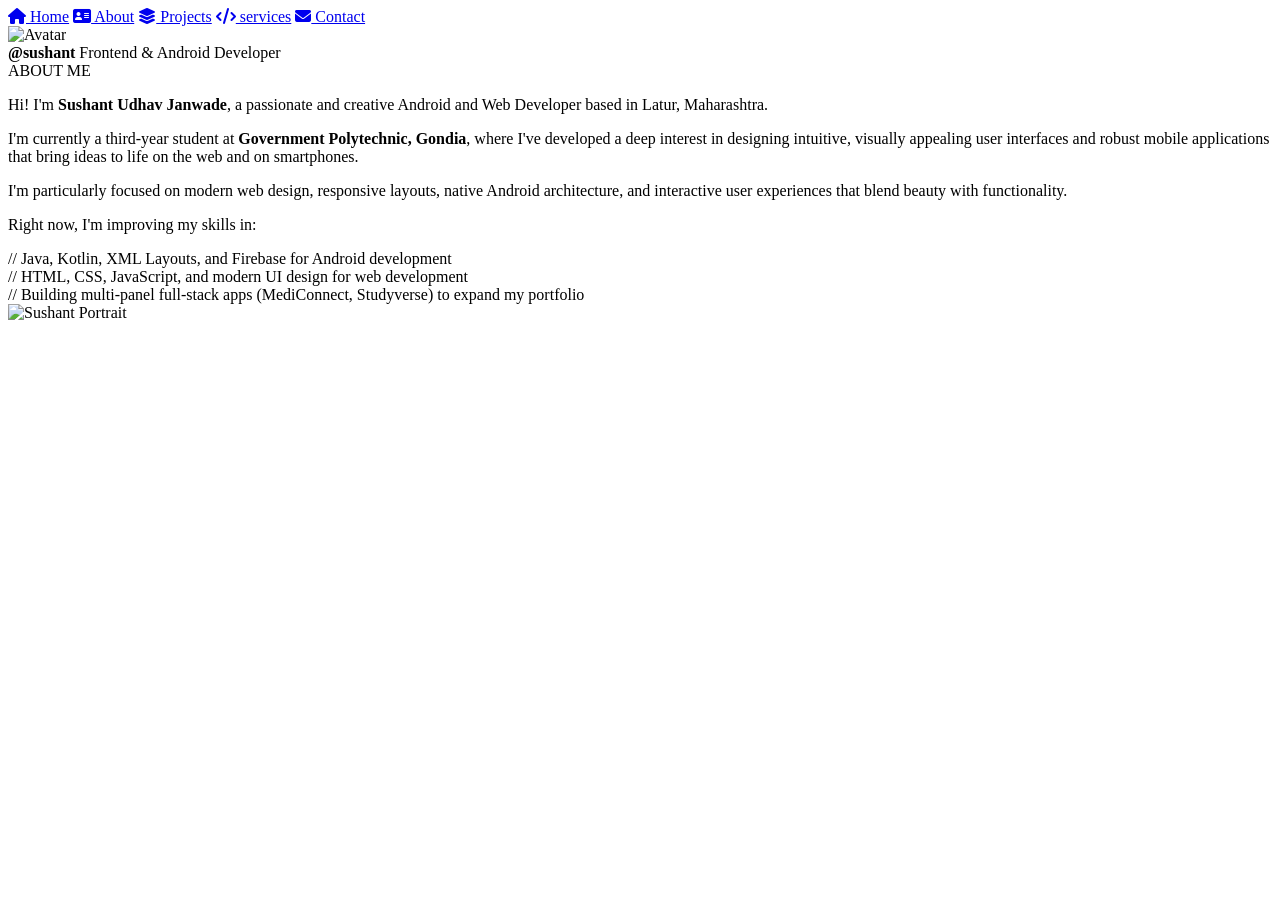
==== about.html @ 024b95af "Add files via upload" ====
<!DOCTYPE html>
<html lang="en">
<head>
  <meta charset="UTF-8" />
  <meta name="viewport" content="width=device-width, initial-scale=1.0" />
  <title>About Me | Sushant Janwade</title>
  
  <link rel="preconnect" href="https://fonts.googleapis.com">
  <link rel="preconnect" href="https://fonts.gstatic.com" crossorigin>
  <link href="https://fonts.googleapis.com/css2?family=Plus+Jakarta+Sans:wght@300;400;500;600;700;800&family=JetBrains+Mono:wght@400;500;700&display=swap" rel="stylesheet">
  <link rel="stylesheet" href="https://cdnjs.cloudflare.com/ajax/libs/font-awesome/6.5.1/css/all.min.css" />

  <link rel="stylesheet" href="css/style.css" />
</head>
<body>

  <nav class="navbar">
    <a href="index.html" class="nav-btn"><i class="fa-solid fa-house"></i> Home</a>
    <a href="about.html" class="nav-btn active"><i class="fa-solid fa-address-card"></i> About</a>
    <a href="projects.html" class="nav-btn"><i class="fa-solid fa-layer-group"></i> Projects</a>
    <a href="services.html" class="nav-btn"><i class="fa-solid fa-code"></i> services</a>
    <a href="contact.html" class="nav-btn"><i class="fa-solid fa-envelope"></i> Contact</a>
  </nav>

  <div class="portfolio-wrapper">
    <section id="about" class="glass-card">
      <div class="about-top-pill">
        <img src="assets/profile.png" alt="Avatar" />
        <div>
          <strong>@sushant</strong>
          <span>Frontend & Android Developer</span>
        </div>
      </div>

      <div class="section-badge-center">
        <span class="section-pill-tag">ABOUT ME</span>
      </div>

      <div class="about-content-grid">
        <div class="about-paragraphs">
          <p>Hi! I'm <strong>Sushant Udhav Janwade</strong>, a passionate and creative Android and Web Developer based in Latur, Maharashtra.</p>
          <p>I'm currently a third-year student at <strong>Government Polytechnic, Gondia</strong>, where I've developed a deep interest in designing intuitive, visually appealing user interfaces and robust mobile applications that bring ideas to life on the web and on smartphones.</p>
          <p>I'm particularly focused on modern web design, responsive layouts, native Android architecture, and interactive user experiences that blend beauty with functionality.</p>
          <p>Right now, I'm improving my skills in:</p>
          
          <div class="skills-code-list">
            <div>// Java, Kotlin, XML Layouts, and Firebase for Android development</div>
            <div>// HTML, CSS, JavaScript, and modern UI design for web development</div>
            <div>// Building multi-panel full-stack apps (MediConnect, Studyverse) to expand my portfolio</div>
          </div>
        </div>

        <div class="hero-art-box">
          <div class="art-frame" style="height: 290px;">
            <img src="assets/profile.png"
             alt="Sushant Portrait" />
          </div>
        </div>
      </div>
    </section>
  </div>

  <script src="js/main.js"></script>
</body>
</html>
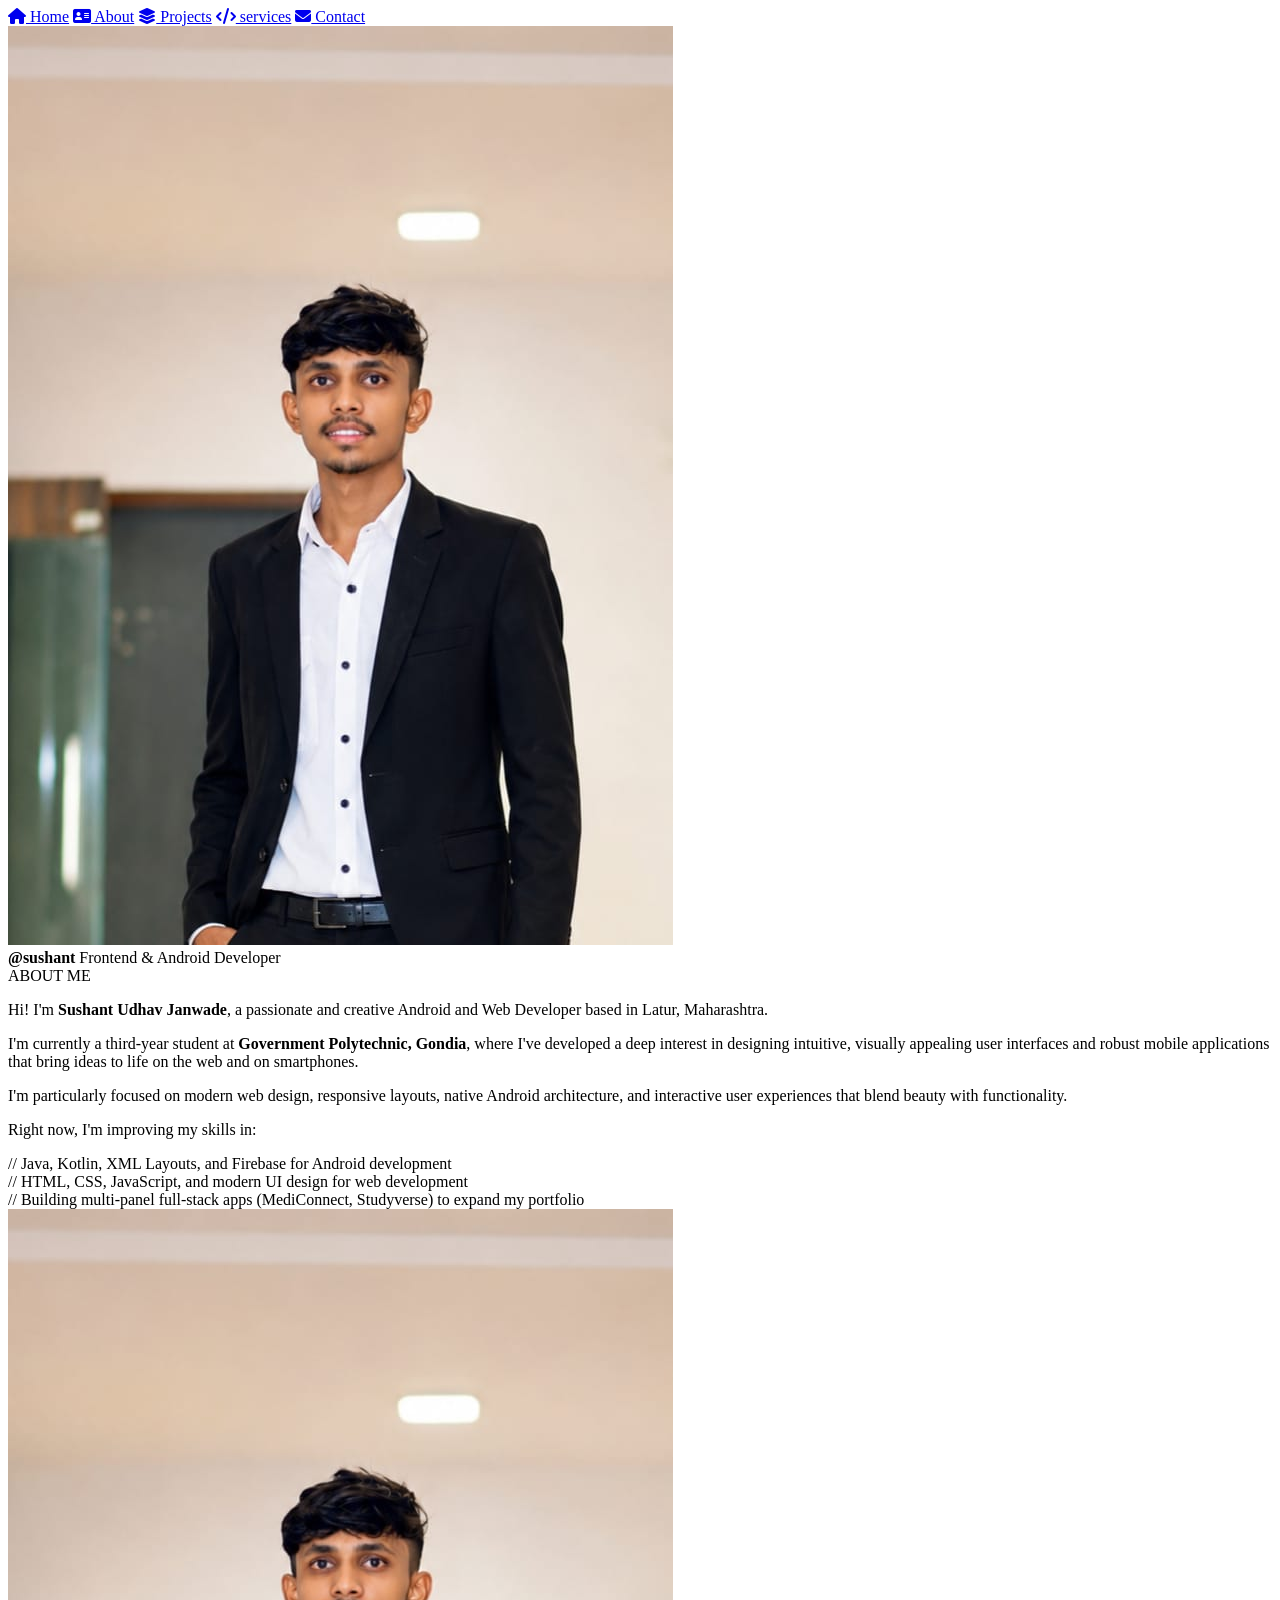
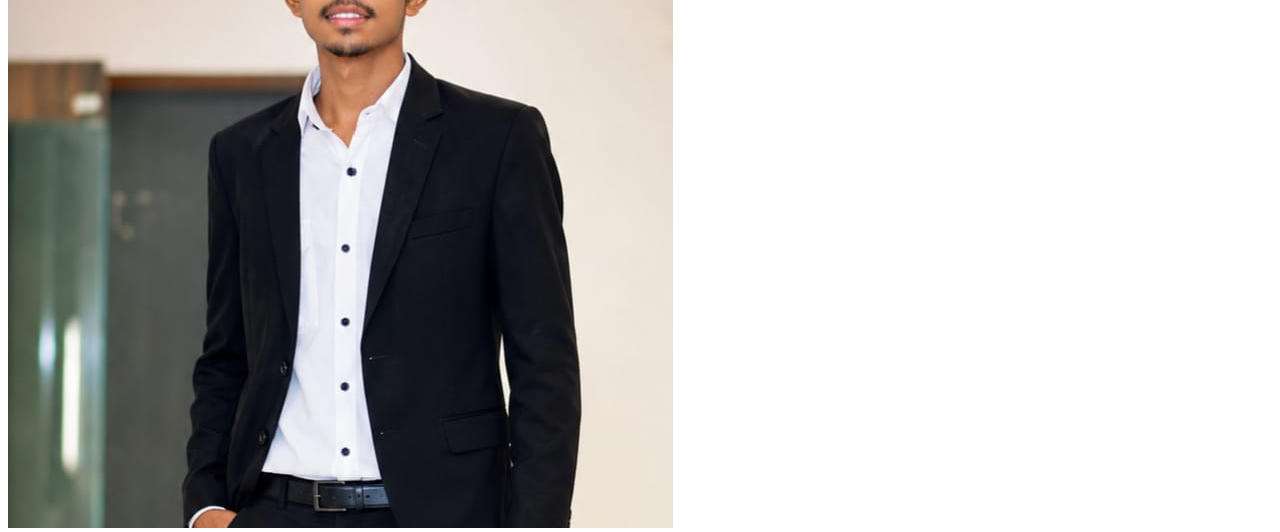
==== commit 4b04c2a7: "Update about.html" ====
--- a/about.html
+++ b/about.html
@@ -25,7 +25,7 @@
   <div class="portfolio-wrapper">
     <section id="about" class="glass-card">
       <div class="about-top-pill">
-        <img src="assets/profile.png" alt="Avatar" />
+        <img src="profile.png" alt="Avatar" />
         <div>
           <strong>@sushant</strong>
           <span>Frontend & Android Developer</span>
@@ -52,7 +52,7 @@
 
         <div class="hero-art-box">
           <div class="art-frame" style="height: 290px;">
-            <img src="assets/profile.png"
+            <img src="profile.png"
              alt="Sushant Portrait" />
           </div>
         </div>
@@ -62,4 +62,4 @@
 
   <script src="js/main.js"></script>
 </body>
-</html>+</html>
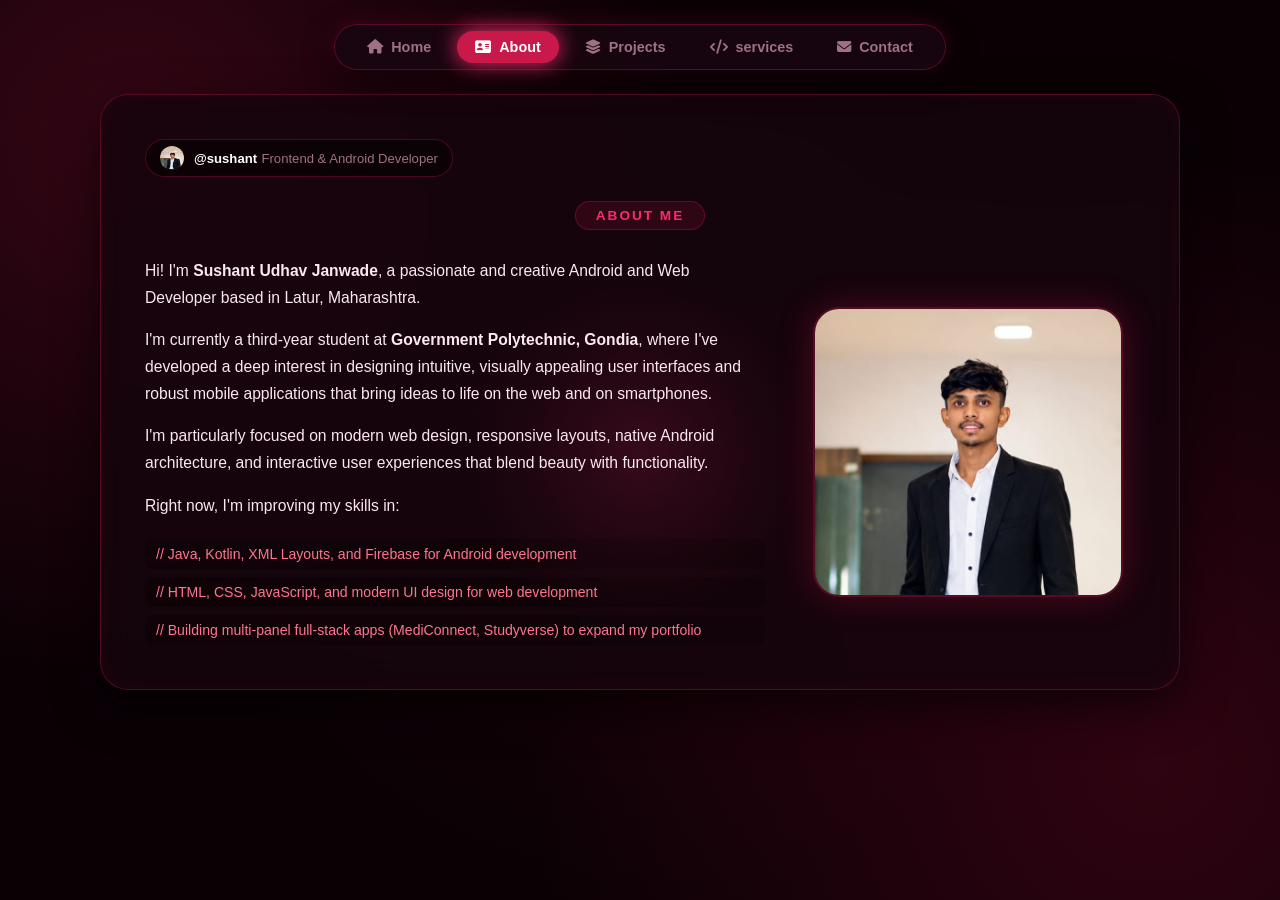
==== commit 425e8ab3: "Update about.html" ====
--- a/about.html
+++ b/about.html
@@ -10,7 +10,7 @@
   <link href="https://fonts.googleapis.com/css2?family=Plus+Jakarta+Sans:wght@300;400;500;600;700;800&family=JetBrains+Mono:wght@400;500;700&display=swap" rel="stylesheet">
   <link rel="stylesheet" href="https://cdnjs.cloudflare.com/ajax/libs/font-awesome/6.5.1/css/all.min.css" />
 
-  <link rel="stylesheet" href="css/style.css" />
+  <link rel="stylesheet" href="style.css" />
 </head>
 <body>
 
@@ -60,6 +60,6 @@
     </section>
   </div>
 
-  <script src="js/main.js"></script>
+  <script src="main.js"></script>
 </body>
 </html>
--- a/style.css
+++ b/style.css
@@ -0,0 +1,916 @@
+:root {
+  --bg-base: #0a0105;
+  --bg-card: rgba(22, 5, 14, 0.85);
+  --bg-card-hover: rgba(35, 8, 22, 0.95);
+  --primary-crimson: #c9184a;
+  --crimson-glow: #ff2a6d;
+  --accent-pink: #ff758f;
+  --text-main: #fce7f3;
+  --text-muted: #9e7184;
+  --border-glow: rgba(201, 24, 74, 0.35);
+  --border-active: rgba(255, 42, 109, 0.85);
+  --glass-blur: blur(18px);
+  --smooth-ease: cubic-bezier(0.25, 0.8, 0.25, 1);
+}
+
+* {
+  margin: 0;
+  padding: 0;
+  box-sizing: border-box;
+  font-family: 'Plus Jakarta Sans', sans-serif;
+  scroll-behavior: smooth;
+}
+
+/* ====================================================
+   CUSTOM ULTRA-SMOOTH SCROLLBAR
+   ==================================================== */
+::-webkit-scrollbar {
+  width: 8px;
+}
+::-webkit-scrollbar-track {
+  background: #080104;
+}
+::-webkit-scrollbar-thumb {
+  background: rgba(201, 24, 74, 0.5);
+  border-radius: 9999px;
+  border: 2px solid #080104;
+  transition: background 0.3s ease;
+}
+::-webkit-scrollbar-thumb:hover {
+  background: var(--crimson-glow);
+  box-shadow: 0 0 10px var(--crimson-glow);
+}
+
+/* ====================================================
+   MOUSE SPOTLIGHT / GLOW EFFECT
+   ==================================================== */
+.cursor-glow {
+  position: fixed;
+  width: 350px;
+  height: 350px;
+  background: radial-gradient(circle, rgba(255, 42, 109, 0.14) 0%, rgba(201, 24, 74, 0.05) 45%, transparent 70%);
+  border-radius: 50%;
+  pointer-events: none;
+  transform: translate(-50%, -50%);
+  z-index: 999;
+  transition: transform 0.08s linear, opacity 0.3s ease;
+  mix-blend-mode: screen;
+}
+
+body {
+  background-color: var(--bg-base);
+  background-image: 
+    radial-gradient(circle at 10% 15%, rgba(201, 24, 74, 0.22) 0%, transparent 40%),
+    radial-gradient(circle at 90% 85%, rgba(160, 10, 55, 0.25) 0%, transparent 45%),
+    radial-gradient(circle at 50% 50%, rgba(80, 5, 28, 0.2) 0%, transparent 60%);
+  background-attachment: fixed;
+  color: var(--text-main);
+  min-height: 100vh;
+  overflow-x: hidden;
+  display: flex;
+  flex-direction: column;
+  align-items: center;
+  padding: 24px 16px 80px 16px;
+}
+
+/* ====================================================
+   INTRO HUD SCREEN
+   ==================================================== */
+.intro-box {
+  width: 100%;
+  max-width: 960px;
+  background: radial-gradient(circle at 75% 50%, rgba(130, 10, 45, 0.45) 0%, rgba(15, 3, 10, 0.95) 70%);
+  border: 1.5px solid var(--border-glow);
+  border-radius: 28px;
+  padding: 36px 44px;
+  box-shadow: 0 0 60px rgba(201, 24, 74, 0.25), inset 0 0 30px rgba(201, 24, 74, 0.1);
+  display: flex;
+  flex-direction: column;
+  gap: 30px;
+  transition: transform 0.4s var(--smooth-ease);
+}
+
+.intro-box:hover {
+  border-color: var(--crimson-glow);
+  box-shadow: 0 0 80px rgba(201, 24, 74, 0.35);
+}
+
+.intro-top-badges { display: flex; gap: 12px; }
+
+.intro-badge {
+  font-size: 0.72rem;
+  font-family: 'JetBrains Mono', monospace;
+  letter-spacing: 1px;
+  color: var(--accent-pink);
+  padding: 5px 14px;
+  border-radius: 9999px;
+  background: rgba(201, 24, 74, 0.15);
+  border: 1px solid var(--border-glow);
+  text-transform: uppercase;
+  transition: all 0.3s ease;
+}
+
+.intro-badge.active {
+  color: #22c55e;
+  border-color: rgba(34, 197, 94, 0.4);
+  background: rgba(34, 197, 94, 0.1);
+  box-shadow: 0 0 10px rgba(34, 197, 94, 0.25);
+}
+
+.intro-body {
+  display: grid;
+  grid-template-columns: 1.15fr 0.85fr;
+  align-items: center;
+  gap: 30px;
+}
+
+.intro-left h1 {
+  font-size: 2.8rem;
+  font-weight: 800;
+  color: #ffffff;
+  line-height: 1.15;
+  margin-bottom: 14px;
+}
+
+.intro-left p {
+  color: var(--text-muted);
+  font-size: 0.98rem;
+  line-height: 1.6;
+  margin-bottom: 24px;
+}
+
+.live-status-title {
+  font-family: 'JetBrains Mono', monospace;
+  font-size: 0.75rem;
+  letter-spacing: 1.5px;
+  color: var(--accent-pink);
+  margin-bottom: 8px;
+  text-transform: uppercase;
+}
+
+.intro-status-pills { display: flex; gap: 8px; margin-bottom: 14px; }
+
+.intro-status-pill {
+  font-family: 'JetBrains Mono', monospace;
+  font-size: 0.72rem;
+  padding: 5px 12px;
+  background: rgba(0, 0, 0, 0.4);
+  border: 1px solid var(--border-glow);
+  border-radius: 6px;
+  color: var(--text-main);
+  transition: all 0.3s ease;
+}
+
+.intro-status-pill:hover {
+  border-color: var(--crimson-glow);
+  color: #fff;
+  box-shadow: 0 0 10px rgba(255, 42, 109, 0.3);
+}
+
+.intro-domain {
+  font-family: 'JetBrains Mono', monospace;
+  font-size: 0.82rem;
+  color: var(--accent-pink);
+  display: inline-flex;
+  align-items: center;
+  gap: 6px;
+}
+
+.hud-container { display: flex; flex-direction: column; align-items: center; gap: 16px; }
+.hud-header { width: 100%; display: flex; justify-content: space-between; font-family: 'JetBrains Mono', monospace; font-size: 0.72rem; color: var(--text-muted); }
+
+.hud-circle-wrapper {
+  position: relative;
+  width: 200px;
+  height: 200px;
+  border-radius: 50%;
+  display: flex;
+  align-items: center;
+  justify-content: center;
+  border: 1px dashed var(--border-active);
+  animation: rotateHud 20s linear infinite;
+  box-shadow: 0 0 25px rgba(201, 24, 74, 0.2);
+}
+
+@keyframes rotateHud { from { transform: rotate(0deg); } to { transform: rotate(360deg); } }
+
+.hud-circle-inner {
+  width: 130px;
+  height: 130px;
+  border-radius: 50%;
+  background: radial-gradient(circle, rgba(201, 24, 74, 0.7) 0%, rgba(15, 3, 10, 0.9) 75%);
+  box-shadow: 0 0 35px var(--crimson-glow);
+  display: flex;
+  align-items: center;
+  justify-content: center;
+  animation: rotateHud 20s linear infinite reverse;
+}
+
+.hud-circle-inner span { font-family: 'JetBrains Mono', monospace; font-size: 0.85rem; font-weight: 700; letter-spacing: 2px; color: #fff; }
+
+.hud-node {
+  position: absolute;
+  width: 22px;
+  height: 22px;
+  border-radius: 50%;
+  background: rgba(20, 4, 12, 0.9);
+  border: 1px solid var(--crimson-glow);
+  color: var(--accent-pink);
+  font-size: 0.65rem;
+  font-family: 'JetBrains Mono', monospace;
+  display: flex;
+  align-items: center;
+  justify-content: center;
+}
+
+.node-top { top: -11px; left: calc(50% - 11px); }
+.node-right { right: -11px; top: calc(50% - 11px); }
+.node-bottom { bottom: -11px; left: calc(50% - 11px); }
+.node-left { left: -11px; top: calc(50% - 11px); }
+
+.hud-footer { width: 100%; display: flex; justify-content: space-around; font-family: 'JetBrains Mono', monospace; font-size: 0.8rem; }
+.hud-stat { text-align: center; }
+.hud-stat strong { display: block; color: #fff; font-size: 0.95rem; }
+.hud-stat span { color: var(--text-muted); font-size: 0.7rem; }
+
+/* ====================================================
+   MAIN WRAPPER & FLOATING NAVBAR
+   ==================================================== */
+.portfolio-wrapper {
+  width: 100%;
+  max-width: 1080px;
+  display: flex;
+  flex-direction: column;
+  gap: 48px;
+}
+
+.navbar {
+  position: sticky;
+  top: 18px;
+  z-index: 1000;
+  align-self: center;
+  background: rgba(24, 6, 16, 0.88);
+  backdrop-filter: var(--glass-blur);
+  border: 1px solid var(--border-glow);
+  border-radius: 9999px;
+  padding: 6px 14px;
+  display: flex;
+  gap: 8px;
+  box-shadow: 0 10px 30px rgba(0, 0, 0, 0.7), 0 0 20px rgba(201, 24, 74, 0.25);
+  margin-bottom: 24px;
+  transition: transform 0.3s ease, box-shadow 0.3s ease;
+}
+
+.navbar:hover {
+  box-shadow: 0 14px 40px rgba(0, 0, 0, 0.8), 0 0 28px rgba(201, 24, 74, 0.4);
+}
+
+.nav-btn {
+  background: transparent;
+  border: none;
+  color: var(--text-muted);
+  padding: 8px 18px;
+  border-radius: 9999px;
+  font-size: 0.9rem;
+  font-weight: 600;
+  cursor: pointer;
+  display: flex;
+  align-items: center;
+  gap: 8px;
+  transition: all 0.3s var(--smooth-ease);
+  text-decoration: none;
+}
+
+.nav-btn:hover {
+  color: #ffffff;
+  background: rgba(201, 24, 74, 0.25);
+  box-shadow: 0 0 14px rgba(201, 24, 74, 0.35);
+  transform: translateY(-2px);
+}
+
+.nav-btn.active {
+  background: var(--primary-crimson);
+  color: #ffffff;
+  box-shadow: 0 0 22px var(--crimson-glow);
+}
+
+/* Base Glass Card */
+.glass-card {
+  background: var(--bg-card);
+  backdrop-filter: var(--glass-blur);
+  border: 1.2px solid var(--border-glow);
+  border-radius: 28px;
+  padding: 44px;
+  box-shadow: 0 16px 45px rgba(0, 0, 0, 0.6), inset 0 0 25px rgba(201, 24, 74, 0.06);
+  transition: all 0.4s var(--smooth-ease);
+  scroll-margin-top: 100px;
+}
+
+.glass-card:hover {
+  border-color: var(--border-active);
+  box-shadow: 0 24px 60px rgba(0, 0, 0, 0.75), 0 0 35px rgba(201, 24, 74, 0.25);
+}
+
+/* ====================================================
+   HERO / HOME STYLING
+   ==================================================== */
+.hero-layout {
+  display: grid;
+  grid-template-columns: 1.25fr 0.75fr;
+  align-items: center;
+  gap: 36px;
+}
+
+.badge-freelance {
+  display: inline-flex;
+  align-items: center;
+  gap: 8px;
+  padding: 6px 16px;
+  border-radius: 9999px;
+  background: rgba(201, 24, 74, 0.15);
+  border: 1px solid var(--border-glow);
+  color: var(--accent-pink);
+  font-size: 0.82rem;
+  font-weight: 600;
+  margin-bottom: 22px;
+  transition: all 0.3s ease;
+}
+
+.badge-freelance:hover {
+  border-color: var(--crimson-glow);
+  box-shadow: 0 0 15px rgba(201, 24, 74, 0.35);
+  transform: translateX(3px);
+}
+
+.hero-info h1 {
+  font-size: 3.4rem;
+  font-weight: 800;
+  color: #ffffff;
+  line-height: 1.1;
+  margin-bottom: 6px;
+}
+
+.hero-info h2 {
+  font-size: 1.85rem;
+  font-weight: 700;
+  color: var(--crimson-glow);
+  margin-bottom: 18px;
+  text-shadow: 0 0 20px rgba(255, 42, 109, 0.3);
+}
+
+.hero-info p {
+  color: var(--text-muted);
+  line-height: 1.65;
+  font-size: 1rem;
+  margin-bottom: 24px;
+}
+
+.meta-pills { display: flex; flex-wrap: wrap; gap: 12px; margin-bottom: 28px; }
+
+.meta-pill {
+  font-size: 0.84rem;
+  color: var(--text-main);
+  display: flex;
+  align-items: center;
+  gap: 8px;
+  background: rgba(0, 0, 0, 0.45);
+  padding: 6px 14px;
+  border-radius: 9999px;
+  border: 1px solid var(--border-glow);
+  transition: all 0.3s ease;
+}
+
+.meta-pill:hover {
+  border-color: var(--crimson-glow);
+  background: rgba(201, 24, 74, 0.15);
+  box-shadow: 0 0 12px rgba(201, 24, 74, 0.3);
+  transform: translateY(-2px);
+}
+
+.action-group { display: flex; gap: 14px; margin-bottom: 26px; }
+
+.btn-primary {
+  background: var(--primary-crimson);
+  color: #fff;
+  padding: 12px 24px;
+  border-radius: 9999px;
+  border: none;
+  font-weight: 700;
+  font-size: 0.95rem;
+  cursor: pointer;
+  display: inline-flex;
+  align-items: center;
+  gap: 8px;
+  text-decoration: none;
+  box-shadow: 0 0 20px rgba(201, 24, 74, 0.4);
+  transition: all 0.3s var(--smooth-ease);
+}
+
+.btn-primary:hover {
+  background: var(--crimson-glow);
+  box-shadow: 0 0 35px var(--crimson-glow);
+  transform: translateY(-3px) scale(1.02);
+}
+
+.btn-secondary {
+  background: rgba(255, 255, 255, 0.04);
+  color: #fff;
+  padding: 12px 24px;
+  border-radius: 9999px;
+  border: 1px solid var(--border-glow);
+  font-weight: 700;
+  font-size: 0.95rem;
+  cursor: pointer;
+  display: inline-flex;
+  align-items: center;
+  gap: 8px;
+  text-decoration: none;
+  transition: all 0.3s var(--smooth-ease);
+}
+
+.btn-secondary:hover {
+  background: rgba(201, 24, 74, 0.25);
+  border-color: var(--crimson-glow);
+  box-shadow: 0 0 20px rgba(201, 24, 74, 0.35);
+  transform: translateY(-3px);
+}
+
+.social-row { display: flex; align-items: center; gap: 16px; font-size: 0.88rem; color: var(--text-muted); }
+
+.social-icon-raw {
+  color: var(--text-muted);
+  font-size: 1.15rem;
+  text-decoration: none;
+  transition: all 0.3s var(--smooth-ease);
+  display: inline-block;
+}
+
+.social-icon-raw:hover {
+  color: #ffffff;
+  transform: translateY(-4px) scale(1.15);
+  text-shadow: 0 0 14px var(--crimson-glow);
+}
+
+.hero-art-box { display: flex; justify-content: center; align-items: center; }
+
+.art-frame-white {
+  width: 320px;
+  height: 320px;
+  background: #ffffff;
+  border-radius: 24px;
+  overflow: hidden;
+  display: flex;
+  align-items: center;
+  justify-content: center;
+  box-shadow: 0 0 35px rgba(201, 24, 74, 0.4);
+  transition: all 0.4s var(--smooth-ease);
+}
+
+.art-frame-white:hover {
+  transform: translateY(-6px) scale(1.02);
+  box-shadow: 0 0 50px rgba(255, 42, 109, 0.6);
+}
+
+.art-frame-white img { width: 100%; height: 100%; object-fit: cover; }
+
+/* ====================================================
+   ABOUT ME STYLING
+   ==================================================== */
+.about-top-pill {
+  display: inline-flex;
+  align-items: center;
+  gap: 10px;
+  background: rgba(0, 0, 0, 0.5);
+  border: 1px solid var(--border-glow);
+  padding: 6px 14px;
+  border-radius: 9999px;
+  margin-bottom: 24px;
+  transition: all 0.3s ease;
+}
+
+.about-top-pill:hover {
+  border-color: var(--crimson-glow);
+  box-shadow: 0 0 14px rgba(201, 24, 74, 0.3);
+}
+
+.about-top-pill img { width: 24px; height: 24px; border-radius: 50%; }
+.about-top-pill span { font-size: 0.82rem; color: var(--text-muted); }
+.about-top-pill strong { color: #fff; font-size: 0.82rem; }
+
+.section-badge-center { text-align: center; margin-bottom: 28px; }
+
+.section-pill-tag {
+  font-size: 0.85rem;
+  font-weight: 700;
+  letter-spacing: 2px;
+  text-transform: uppercase;
+  color: var(--crimson-glow);
+  background: rgba(201, 24, 74, 0.15);
+  border: 1px solid var(--border-glow);
+  padding: 6px 20px;
+  border-radius: 9999px;
+  display: inline-block;
+  transition: all 0.3s ease;
+}
+
+.section-pill-tag:hover {
+  background: rgba(201, 24, 74, 0.25);
+  border-color: var(--crimson-glow);
+  box-shadow: 0 0 16px var(--crimson-glow);
+  transform: scale(1.05);
+}
+
+.about-content-grid {
+  display: grid;
+  grid-template-columns: 1.3fr 0.7fr;
+  align-items: center;
+  gap: 36px;
+}
+
+.about-paragraphs p {
+  font-size: 0.98rem;
+  line-height: 1.7;
+  color: var(--text-main);
+  margin-bottom: 16px;
+}
+
+.skills-code-list {
+  margin-top: 20px;
+  display: flex;
+  flex-direction: column;
+  gap: 8px;
+  font-family: 'JetBrains Mono', monospace;
+  font-size: 0.88rem;
+  color: var(--accent-pink);
+}
+
+.skills-code-list div {
+  padding: 6px 10px;
+  border-radius: 8px;
+  background: rgba(0, 0, 0, 0.25);
+  border: 1px solid transparent;
+  transition: all 0.3s ease;
+}
+
+.skills-code-list div:hover {
+  border-color: var(--border-glow);
+  background: rgba(201, 24, 74, 0.12);
+  color: #fff;
+  transform: translateX(6px);
+}
+
+.art-frame {
+  width: 310px;
+  height: 340px;
+  border-radius: 26px;
+  overflow: hidden;
+  border: 2px solid var(--border-glow);
+  box-shadow: 0 0 35px rgba(201, 24, 74, 0.3);
+  background: #19040e;
+  transition: all 0.4s var(--smooth-ease);
+}
+
+.art-frame:hover {
+  transform: translateY(-6px) scale(1.02);
+  border-color: var(--crimson-glow);
+  box-shadow: 0 0 50px rgba(255, 42, 109, 0.5);
+}
+
+.art-frame img { width: 100%; height: 100%; object-fit: cover; }
+
+/* ====================================================
+   PROJECTS SECTION (3 COLUMNS)
+   ==================================================== */
+.section-header-wrap { text-align: center; margin-bottom: 34px; }
+.section-main-title { font-size: 2.3rem; font-weight: 800; color: #fff; margin-top: 10px; margin-bottom: 6px; }
+.section-main-sub { color: var(--text-muted); font-size: 0.95rem; max-width: 600px; margin: 0 auto; line-height: 1.5; }
+
+.projects-grid {
+  display: grid;
+  grid-template-columns: repeat(3, 1fr);
+  gap: 22px;
+}
+
+.project-card {
+  background: rgba(22, 5, 14, 0.85);
+  border: 1.2px solid var(--border-glow);
+  border-radius: 22px;
+  overflow: hidden;
+  display: flex;
+  flex-direction: column;
+  transition: all 0.4s var(--smooth-ease);
+  box-shadow: 0 10px 30px rgba(0, 0, 0, 0.5);
+}
+
+.project-card:hover {
+  border-color: var(--border-active);
+  transform: translateY(-8px);
+  box-shadow: 0 20px 50px rgba(201, 24, 74, 0.4);
+}
+
+.project-thumb {
+  height: 160px;
+  background: #1a040e;
+  overflow: hidden;
+  position: relative;
+}
+
+.project-thumb img {
+  width: 100%;
+  height: 100%;
+  object-fit: cover;
+  transition: transform 0.5s var(--smooth-ease);
+}
+
+.project-card:hover .project-thumb img {
+  transform: scale(1.08);
+}
+
+.status-badge-card {
+  position: absolute;
+  top: 10px;
+  right: 10px;
+  padding: 4px 10px;
+  border-radius: 9999px;
+  font-size: 0.68rem;
+  font-weight: 700;
+  font-family: 'JetBrains Mono', monospace;
+  letter-spacing: 0.5px;
+  text-transform: uppercase;
+  z-index: 2;
+}
+
+.status-live {
+  background: rgba(34, 197, 94, 0.95);
+  color: #ffffff;
+  box-shadow: 0 0 12px rgba(34, 197, 94, 0.6);
+}
+
+.status-indev {
+  background: rgba(225, 29, 72, 0.95);
+  color: #ffffff;
+  box-shadow: 0 0 12px rgba(225, 29, 72, 0.6);
+}
+
+.project-body { padding: 20px; display: flex; flex-direction: column; flex-grow: 1; }
+.project-title { font-size: 1.2rem; font-weight: 700; color: #ffffff; margin-bottom: 6px; }
+.project-desc { font-size: 0.83rem; color: var(--text-muted); line-height: 1.5; margin-bottom: 16px; min-height: 48px; }
+
+.project-tags { display: flex; flex-wrap: wrap; align-items: center; gap: 6px; margin-bottom: 20px; min-height: 32px; }
+
+.project-tag {
+  font-size: 0.72rem;
+  font-family: 'JetBrains Mono', monospace;
+  font-weight: 500;
+  padding: 4px 10px;
+  border-radius: 9999px;
+  background: rgba(201, 24, 74, 0.12);
+  border: 1px solid rgba(201, 24, 74, 0.4);
+  color: var(--accent-pink);
+  display: inline-block;
+  transition: all 0.25s ease;
+}
+
+.project-card:hover .project-tag {
+  background: rgba(201, 24, 74, 0.22);
+  border-color: var(--accent-pink);
+}
+
+.project-btns { display: flex; gap: 10px; margin-top: auto; }
+
+.p-btn-gh {
+  flex: 1;
+  text-align: center;
+  padding: 9px 0;
+  border-radius: 9999px;
+  font-size: 0.82rem;
+  font-weight: 600;
+  text-decoration: none !important;
+  color: #ffffff !important;
+  background: rgba(0, 0, 0, 0.35);
+  border: 1px solid var(--border-glow);
+  transition: all 0.3s var(--smooth-ease);
+  display: flex;
+  align-items: center;
+  justify-content: center;
+}
+
+.p-btn-gh:hover {
+  background: rgba(201, 24, 74, 0.25);
+  border-color: var(--crimson-glow);
+  box-shadow: 0 0 16px rgba(201, 24, 74, 0.4);
+  transform: translateY(-2px);
+}
+
+.p-btn-demo {
+  flex: 1;
+  text-align: center;
+  padding: 9px 0;
+  border-radius: 9999px;
+  font-size: 0.82rem;
+  font-weight: 700;
+  text-decoration: none !important;
+  color: #ffffff !important;
+  background: var(--primary-crimson);
+  border: 1px solid transparent;
+  box-shadow: 0 0 16px rgba(201, 24, 74, 0.4);
+  transition: all 0.3s var(--smooth-ease);
+  display: flex;
+  align-items: center;
+  justify-content: center;
+}
+
+.p-btn-demo:hover {
+  background: var(--crimson-glow);
+  box-shadow: 0 0 26px var(--crimson-glow);
+  transform: translateY(-2px);
+}
+
+/* ====================================================
+   SERVICES SECTION (3 COLUMNS)
+   ==================================================== */
+.services-grid {
+  display: grid;
+  grid-template-columns: repeat(3, 1fr);
+  gap: 22px;
+}
+
+.service-card {
+  background: rgba(22, 5, 14, 0.85);
+  border: 1.2px solid var(--border-glow);
+  border-radius: 22px;
+  padding: 32px 24px;
+  text-align: center;
+  display: flex;
+  flex-direction: column;
+  align-items: center;
+  transition: all 0.4s var(--smooth-ease);
+  box-shadow: 0 10px 30px rgba(0, 0, 0, 0.5);
+}
+
+.service-card:hover {
+  border-color: var(--border-active);
+  transform: translateY(-8px);
+  box-shadow: 0 20px 50px rgba(201, 24, 74, 0.4);
+}
+
+.service-icon-wrap {
+  width: 56px;
+  height: 56px;
+  border-radius: 16px;
+  background: rgba(201, 24, 74, 0.15);
+  border: 1px solid var(--border-glow);
+  display: flex;
+  align-items: center;
+  justify-content: center;
+  font-size: 1.5rem;
+  color: var(--crimson-glow);
+  margin-bottom: 16px;
+  box-shadow: 0 0 15px rgba(201, 24, 74, 0.2);
+  transition: all 0.35s var(--smooth-ease);
+}
+
+.service-card:hover .service-icon-wrap {
+  box-shadow: 0 0 28px var(--crimson-glow);
+  border-color: var(--crimson-glow);
+  transform: scale(1.1) rotate(5deg);
+}
+
+.service-title { font-size: 1.2rem; font-weight: 700; color: #ffffff; margin-bottom: 10px; }
+.service-desc { font-size: 0.84rem; color: var(--text-muted); line-height: 1.6; margin-bottom: 20px; flex-grow: 1; }
+
+.service-subtags {
+  display: flex;
+  flex-wrap: wrap;
+  justify-content: center;
+  gap: 6px;
+  margin-top: auto;
+}
+
+.subtag {
+  font-size: 0.72rem;
+  font-family: 'JetBrains Mono', monospace;
+  font-weight: 500;
+  color: var(--accent-pink);
+  background: rgba(201, 24, 74, 0.12);
+  border: 1px solid rgba(201, 24, 74, 0.4);
+  padding: 4px 10px;
+  border-radius: 9999px;
+  display: inline-block;
+  transition: all 0.25s ease;
+}
+
+.service-card:hover .subtag {
+  border-color: var(--accent-pink);
+  background: rgba(201, 24, 74, 0.22);
+}
+
+/* ====================================================
+   CONTACT SECTION
+   ==================================================== */
+.contact-grid {
+  display: grid;
+  grid-template-columns: 1fr 1.15fr;
+  gap: 40px;
+  align-items: center;
+}
+
+.contact-left h2 { font-size: 2.2rem; font-weight: 800; color: #fff; margin-bottom: 10px; }
+.contact-left p { color: var(--text-muted); font-size: 0.95rem; line-height: 1.6; margin-bottom: 26px; }
+.contact-details-list { display: flex; flex-direction: column; gap: 16px; margin-bottom: 26px; }
+
+.contact-item {
+  display: flex;
+  align-items: center;
+  gap: 14px;
+  font-size: 0.92rem;
+  color: var(--text-main);
+  transition: all 0.3s ease;
+}
+
+.contact-item:hover {
+  transform: translateX(4px);
+  color: #fff;
+}
+
+.contact-item i { color: var(--crimson-glow); font-size: 1.1rem; width: 24px; }
+.contact-socials { display: flex; gap: 12px; }
+
+.social-btn {
+  width: 40px;
+  height: 40px;
+  border-radius: 50%;
+  background: rgba(0, 0, 0, 0.4);
+  border: 1px solid var(--border-glow);
+  display: flex;
+  align-items: center;
+  justify-content: center;
+  color: var(--text-main);
+  text-decoration: none;
+  transition: all 0.3s var(--smooth-ease);
+}
+
+.social-btn:hover {
+  background: var(--primary-crimson);
+  color: #fff;
+  box-shadow: 0 0 20px var(--crimson-glow);
+  transform: translateY(-4px) scale(1.1);
+}
+
+.contact-form { display: flex; flex-direction: column; gap: 14px; }
+
+.input-field {
+  width: 100%;
+  background: rgba(0, 0, 0, 0.45);
+  border: 1.2px solid var(--border-glow);
+  border-radius: 12px;
+  padding: 14px 18px;
+  color: #fff;
+  font-size: 0.92rem;
+  outline: none;
+  transition: all 0.3s var(--smooth-ease);
+}
+
+.input-field:focus {
+  border-color: var(--crimson-glow);
+  box-shadow: 0 0 18px rgba(201, 24, 74, 0.45);
+  background: rgba(15, 2, 9, 0.7);
+}
+
+textarea.input-field { min-height: 120px; resize: vertical; }
+
+.btn-submit {
+  background: var(--primary-crimson);
+  color: #fff;
+  border: none;
+  padding: 14px;
+  border-radius: 12px;
+  font-weight: 700;
+  font-size: 0.95rem;
+  cursor: pointer;
+  transition: all 0.3s var(--smooth-ease);
+  box-shadow: 0 0 20px rgba(201, 24, 74, 0.35);
+}
+
+.btn-submit:hover {
+  background: var(--crimson-glow);
+  box-shadow: 0 0 30px var(--crimson-glow);
+  transform: translateY(-2px);
+}
+
+/* ====================================================
+   RESPONSIVE
+   ==================================================== */
+@media (max-width: 992px) {
+  .projects-grid, .services-grid { grid-template-columns: repeat(2, 1fr); }
+}
+
+@media (max-width: 768px) {
+  .intro-body, .hero-layout, .about-content-grid, .contact-grid { grid-template-columns: 1fr; }
+  .projects-grid, .services-grid { grid-template-columns: 1fr; }
+  .hero-art-box { order: -1; }
+  .art-frame, .art-frame-white { width: 240px; height: 260px; }
+  .hero-info h1 { font-size: 2.4rem; }
+  .navbar { width: 95%; justify-content: space-between; padding: 4px 6px; }
+  .nav-btn { padding: 6px 10px; font-size: 0.78rem; }
+}
